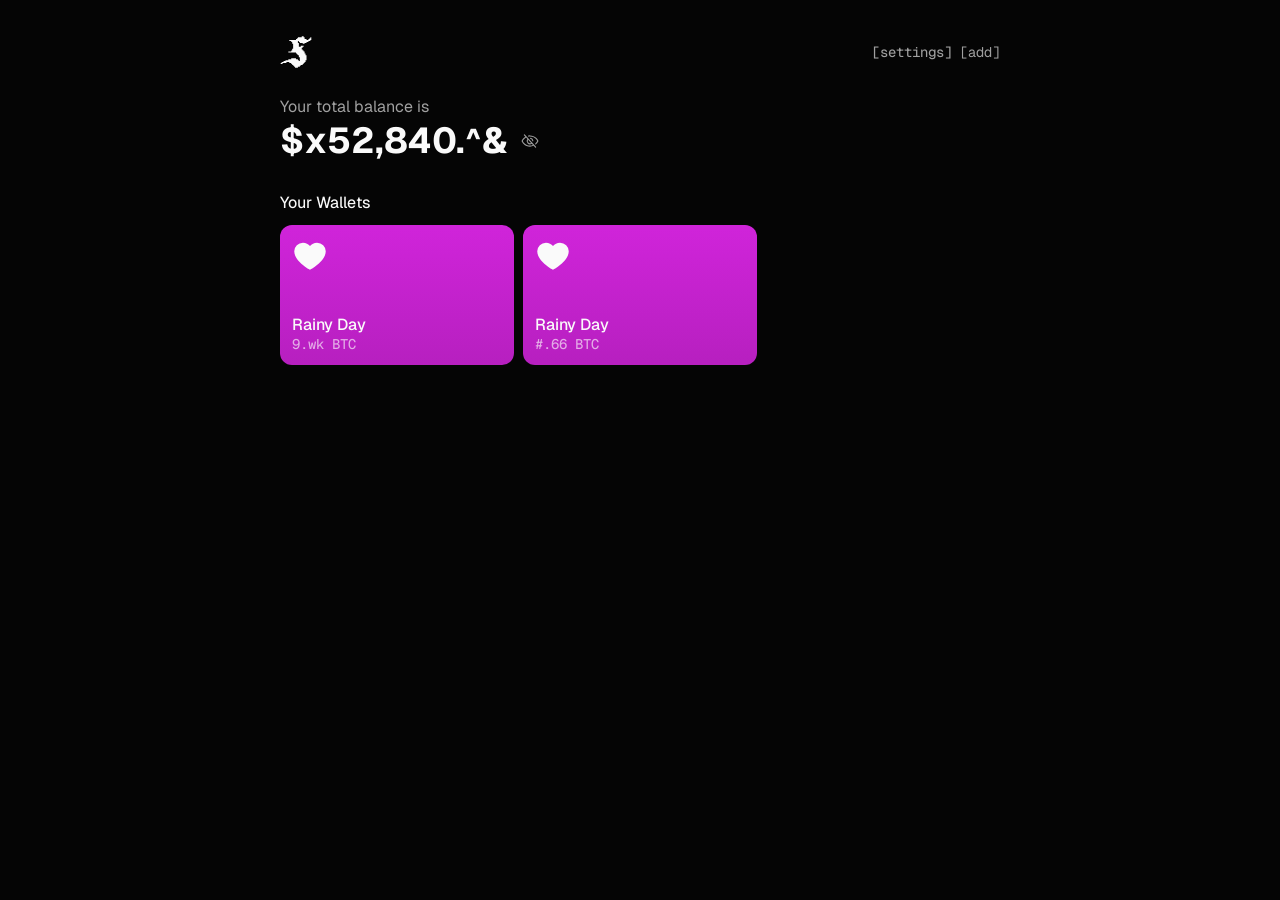
==== frontend/index.html @ d1ba746d "Frontend: home page (index.html) basic design" ====
<!DOCTYPE html>
<html lang="en">
<head>
    <meta charset="UTF-8">
    <meta name="viewport" content="width=device-width, initial-scale=1.0">
    <title>Fivepoint</title>

    <link rel="stylesheet" href="styles.css">
    <link rel="stylesheet" href="index-styles.css">

    <link rel="preconnect" href="https://fonts.googleapis.com">
    <link rel="preconnect" href="https://fonts.gstatic.com" crossorigin>
    <link href="https://fonts.googleapis.com/css2?family=Geist:wght@100..900&display=swap" rel="stylesheet">
</head>
<body class="body-flex">
    <nav class="home-nav">
        <div class="home-nav-logo">
            <svg xmlns="http://www.w3.org/2000/svg" id="uuid-81e49f8e-4a0e-4f10-a91b-55a2d78d498b" data-name="EMBLEM" viewBox="0 0 2160 2160">
                <polygon id="uuid-9ca9e395-d315-4ede-9289-37f5271fcaa0" data-name="EMBLEM" points="2048.7 79.01 2048.7 143.59 1984.12 143.59 1984.12 143.59 1984.12 143.59 1984.12 208.17 1919.54 208.17 1919.54 272.74 1854.97 272.74 1854.97 272.74 1790.39 272.74 1790.39 208.17 1725.81 208.17 1725.81 208.17 1661.24 208.17 1661.24 143.59 1661.24 79.01 1596.66 79.01 1596.66 14.43 1532.08 14.43 1467.5 14.43 1467.5 79.01 1402.93 79.01 1338.35 79.01 1338.35 79.01 1273.77 79.01 1273.77 79.01 1209.19 79.01 1209.19 143.59 1144.62 143.59 1144.62 208.17 1079.96 208.17 1079.96 208.17 1079.96 208.17 1079.96 272.74 1015.38 272.74 950.81 272.74 886.23 272.74 821.65 272.74 757.07 272.74 692.5 272.74 692.5 272.74 627.92 272.74 627.92 337.32 692.5 337.32 757.07 337.32 757.07 401.9 821.65 401.9 821.65 466.48 821.65 466.48 821.65 531.05 886.23 531.05 886.23 595.63 886.23 595.63 886.23 660.21 886.23 660.21 886.23 724.79 886.23 724.79 886.23 789.36 886.23 853.94 821.65 853.94 821.65 853.94 821.65 918.52 821.65 918.52 821.65 983.1 757.07 983.1 757.07 1047.67 692.5 1047.67 692.5 1047.67 627.92 1047.67 627.92 1047.67 563.34 1047.67 563.34 1112.33 627.92 1112.33 692.5 1112.33 757.07 1112.33 821.65 1112.33 886.23 1112.33 1015.38 1112.33 1079.96 1112.33 1079.96 1176.91 1079.96 1176.91 1144.62 1176.91 1144.62 1241.48 1209.19 1241.48 1209.19 1306.06 1273.77 1306.06 1273.77 1370.64 1273.77 1370.64 1273.77 1435.21 1338.35 1435.21 1338.35 1499.79 1338.35 1564.37 1338.35 1628.95 1338.35 1693.52 1273.77 1693.52 1273.77 1628.95 1209.19 1628.95 1209.19 1564.37 1144.62 1564.37 1144.62 1564.37 1079.96 1564.37 1079.96 1499.79 1015.38 1499.79 950.81 1499.79 886.23 1499.79 757.07 1499.79 757.07 1564.37 692.5 1564.37 692.5 1564.37 627.92 1564.37 627.92 1564.37 563.34 1564.37 563.34 1628.95 498.76 1628.95 434.19 1628.95 434.19 1628.95 369.61 1628.95 369.61 1628.95 369.61 1628.95 369.61 1693.52 305.03 1693.52 240.46 1693.52 240.46 1758.1 175.88 1758.1 175.88 1758.1 111.3 1758.1 111.3 1822.68 46.72 1822.68 46.72 1887.26 111.3 1887.26 175.88 1887.26 175.88 1822.68 240.46 1822.68 305.03 1822.68 369.61 1822.68 434.19 1822.68 434.19 1758.1 563.34 1758.1 627.92 1758.1 627.92 1822.68 692.5 1822.68 757.07 1822.68 757.07 1887.26 821.65 1887.26 821.65 1951.83 886.23 1951.83 886.23 2016.41 950.81 2016.41 950.81 2080.99 1015.38 2080.99 1015.38 2145.57 1079.96 2145.57 1144.62 2145.57 1209.19 2145.57 1209.19 2080.99 1273.77 2080.99 1273.77 2080.99 1338.35 2080.99 1338.35 2080.99 1338.35 2016.41 1402.93 2016.41 1402.93 1951.83 1467.5 1951.83 1532.08 1951.83 1532.08 1887.26 1596.66 1887.26 1596.66 1822.68 1661.24 1822.68 1661.24 1758.1 1725.81 1758.1 1725.81 1693.52 1725.81 1693.52 1725.81 1628.95 1790.39 1628.95 1790.39 1306.06 1725.81 1306.06 1725.81 1241.48 1725.81 1241.48 1725.81 1176.91 1725.81 1176.91 1661.24 1176.91 1661.24 1112.33 1661.24 1047.67 1596.66 1047.67 1596.66 983.1 1532.08 983.1 1532.08 918.52 1532.08 918.52 1467.5 918.52 1467.5 853.94 1467.5 789.36 1532.08 789.36 1532.08 724.79 1596.66 724.79 1596.66 660.21 1532.08 660.21 1467.5 660.21 1467.5 660.21 1402.93 660.21 1402.93 660.21 1402.93 724.79 1338.35 724.79 1338.35 724.79 1273.77 724.79 1273.77 660.21 1273.77 595.63 1273.77 466.48 1209.19 466.48 1209.19 401.9 1209.19 401.9 1209.19 337.32 1273.77 337.32 1273.77 401.9 1273.77 401.9 1273.77 401.9 1338.35 401.9 1338.35 466.48 1402.93 466.48 1467.5 466.48 1532.08 466.48 1532.08 531.05 1596.66 531.05 1661.24 531.05 1661.24 466.48 1725.81 466.48 1790.39 466.48 1790.39 401.9 1854.97 401.9 1854.97 401.9 1919.54 401.9 1919.54 401.9 1919.54 401.9 1919.54 337.32 1984.12 337.32 2048.7 337.32 2048.7 272.74 2113.28 272.74 2113.28 208.17 2113.28 208.17 2113.28 143.59 2113.28 143.59 2113.28 79.01 2048.7 79.01"/>
            </svg>
        </div>
        <div class="bracket-buttons">
            <a href="" style="color: var(--muted);">[settings]</a>
            <button style="color: var(--muted);">[add]</button>
        </div>
    </nav>

    <section class="total-balance unselectable">
        <p style="color: var(--muted);">Your total balance is</p>
        <div>
            <h1 style="font-size: 36px;" class="encrypt">$137,731.21</h1>
            <button id="toggle-encrypt">
                <svg xmlns="http://www.w3.org/2000/svg" width="32" height="32" fill="#0e0e0e" viewBox="0 0 256 256"><path d="M53.92,34.62A8,8,0,1,0,42.08,45.38L61.32,66.55C25,88.84,9.38,123.2,8.69,124.76a8,8,0,0,0,0,6.5c.35.79,8.82,19.57,27.65,38.4C61.43,194.74,93.12,208,128,208a127.11,127.11,0,0,0,52.07-10.83l22,24.21a8,8,0,1,0,11.84-10.76Zm47.33,75.84,41.67,45.85a32,32,0,0,1-41.67-45.85ZM128,192c-30.78,0-57.67-11.19-79.93-33.25A133.16,133.16,0,0,1,25,128c4.69-8.79,19.66-33.39,47.35-49.38l18,19.75a48,48,0,0,0,63.66,70l14.73,16.2A112,112,0,0,1,128,192Zm6-95.43a8,8,0,0,1,3-15.72,48.16,48.16,0,0,1,38.77,42.64,8,8,0,0,1-7.22,8.71,6.39,6.39,0,0,1-.75,0,8,8,0,0,1-8-7.26A32.09,32.09,0,0,0,134,96.57Zm113.28,34.69c-.42.94-10.55,23.37-33.36,43.8a8,8,0,1,1-10.67-11.92A132.77,132.77,0,0,0,231.05,128a133.15,133.15,0,0,0-23.12-30.77C185.67,75.19,158.78,64,128,64a118.37,118.37,0,0,0-19.36,1.57A8,8,0,1,1,106,49.79,134,134,0,0,1,128,48c34.88,0,66.57,13.26,91.66,38.35,18.83,18.83,27.3,37.62,27.65,38.41A8,8,0,0,1,247.31,131.26Z"></path></svg>
                <svg xmlns="http://www.w3.org/2000/svg" width="32" height="32" fill="#0e0e0e" viewBox="0 0 256 256"><path d="M247.31,124.76c-.35-.79-8.82-19.58-27.65-38.41C194.57,61.26,162.88,48,128,48S61.43,61.26,36.34,86.35C17.51,105.18,9,124,8.69,124.76a8,8,0,0,0,0,6.5c.35.79,8.82,19.57,27.65,38.4C61.43,194.74,93.12,208,128,208s66.57-13.26,91.66-38.34c18.83-18.83,27.3-37.61,27.65-38.4A8,8,0,0,0,247.31,124.76ZM128,192c-30.78,0-57.67-11.19-79.93-33.25A133.47,133.47,0,0,1,25,128,133.33,133.33,0,0,1,48.07,97.25C70.33,75.19,97.22,64,128,64s57.67,11.19,79.93,33.25A133.46,133.46,0,0,1,231.05,128C223.84,141.46,192.43,192,128,192Zm0-112a48,48,0,1,0,48,48A48.05,48.05,0,0,0,128,80Zm0,80a32,32,0,1,1,32-32A32,32,0,0,1,128,160Z"></path></svg>
            </button>
        </div>
    </section>

    <section class="wallets">
        <p class="unselectable" style="font-weight: 450;">Your Wallets</p>
        <p style="color: var(--muted); font-size: 14px; margin: 0 auto; padding: 24px 0; display: none;" class="monospace">You have no wallets connected yet.</p>
        <div class="wallets-container">

            <a href="wallet.html" class="wallet">
                <div class="wallet-icon">
                    <svg xmlns="http://www.w3.org/2000/svg" width="32" height="32" fill="#0e0e0e" viewBox="0 0 256 256"><path d="M240,102c0,70-103.79,126.66-108.21,129a8,8,0,0,1-7.58,0C119.79,228.66,16,172,16,102A62.07,62.07,0,0,1,78,40c20.65,0,38.73,8.88,50,23.89C139.27,48.88,157.35,40,178,40A62.07,62.07,0,0,1,240,102Z"></path></svg>
                </div>
                <div class="wallet-info">
                    <p style="font-weight: 500;">Rainy Day</p>
                    <p class="monospace" style="color: hsl(from var(--contrast) h s l / 0.64);"><span class="encrypt">0.12</span> BTC</p>
                </div>
            </a>
            <a href="wallet.html" class="wallet">
                <div class="wallet-icon">
                    <svg xmlns="http://www.w3.org/2000/svg" width="32" height="32" fill="#0e0e0e" viewBox="0 0 256 256"><path d="M240,102c0,70-103.79,126.66-108.21,129a8,8,0,0,1-7.58,0C119.79,228.66,16,172,16,102A62.07,62.07,0,0,1,78,40c20.65,0,38.73,8.88,50,23.89C139.27,48.88,157.35,40,178,40A62.07,62.07,0,0,1,240,102Z"></path></svg>
                </div>
                <div class="wallet-info">
                    <p style="font-weight: 500;">Rainy Day</p>
                    <p class="monospace" style="color: hsl(from var(--contrast) h s l / 0.64);"><span class="encrypt">0.12</span> BTC</p>
                </div>
            </a>
            

        </div>
    </section>

    <!-- Scramble text w/ hide button -->
    <script>
        const STATIC_CHARS = new Set(['$', ',', '.', ' ']);
        const SCRAMBLE_POOL = '0123456789&%^#@!kxzqw*';
        const ANIMATION_DURATION = 500; // ms

        let isEncrypted = true;

        function animate(el, encrypting = false) {
            const finalText = el.dataset.original || el.textContent;
            el.dataset.original = finalText;
            const steps = 20;
            const interval = ANIMATION_DURATION / steps;
            let frame = 0;

            const tick = setInterval(() => {
                frame++;
                const progress = frame / steps;
                const revealedUpTo = Math.floor(progress * finalText.length);
                let display = '';

                for (let i = 0; i < finalText.length; i++) {
                    const ch = finalText[i];
                    if (STATIC_CHARS.has(ch)) {
                        display += ch;
                    } else if (encrypting) {
                        display += i < revealedUpTo
                            ? SCRAMBLE_POOL[Math.floor(Math.random() * SCRAMBLE_POOL.length)]
                            : ch;
                    } else {
                        display += i < revealedUpTo
                            ? ch
                            : SCRAMBLE_POOL[Math.floor(Math.random() * SCRAMBLE_POOL.length)];
                    }
                }

                el.textContent = display;

                if (frame >= steps) {
                    clearInterval(tick);
                    el.textContent = encrypting
                        ? finalText.split('').map(ch => STATIC_CHARS.has(ch) ? ch : SCRAMBLE_POOL[Math.floor(Math.random() * SCRAMBLE_POOL.length)]).join('')
                        : finalText;
                }
            }, interval);
        }

        function encryptAll() {
            document.querySelectorAll('.encrypt').forEach(el => animate(el, true));
        }

        function decryptAll() {
            document.querySelectorAll('.encrypt').forEach(el => animate(el, false));
        }

        document.addEventListener('DOMContentLoaded', () => {
            document.getElementById('toggle-encrypt').addEventListener('click', () => {
                isEncrypted = !isEncrypted;
                isEncrypted ? encryptAll() : decryptAll();
            });

            // Instantly scramble on load, no animation
            document.querySelectorAll('.encrypt').forEach(el => {
                el.dataset.original = el.textContent;
                el.textContent = el.textContent.split('').map(ch =>
                    STATIC_CHARS.has(ch) ? ch : SCRAMBLE_POOL[Math.floor(Math.random() * SCRAMBLE_POOL.length)]
                ).join('');
            });
        });
    </script>

    <!-- Hide button toggle SVG -->
    <script>
        const btn = document.getElementById('toggle-encrypt');
        const [svgHide, svgShow] = btn.querySelectorAll('svg');

        svgShow.style.display = 'none';

        btn.addEventListener('click', () => {
            const isHidden = svgShow.style.display === 'none';
            svgHide.style.display = isHidden ? 'none' : '';
            svgShow.style.display = isHidden ? '' : 'none';
        });
    </script>

</body>
</html>
---- frontend/styles.css ----
*,
*::before,
*::after {
    box-sizing: border-box;
}

* {
    margin: 0;
    padding: 0;
}

body {
    font-family: 'Geist', sans-serif;
    background-color: var(--strong);
    color: var(--contrast);

    min-height: 100vh;
    min-height: 100dvh;
    display: flex;
    flex-direction: column;
    
    scroll-behavior: smooth;

    padding: 36px 0;
}

.body-flex {
    display: flex;
    flex-direction: column;
    gap: 28px;
}

/* ====================DECLARE==================== */

:root {
    --strong: #050505;
    --contrast: #FAFAFA;
    --muted: #A0A0A0;

    --green: #22C55E;
    --red: #EF4444;
    
    --sidepadding: clamp(1rem, 0.6429rem + 1.7857vw, 1.5rem);
    --lockedvw: 768px;
}

@font-face {
    font-family: 'Geist';
    src: url('assets/fonts/Geist[wght].woff2') format('woff2');
    font-weight: 100 900;
    font-style: normal;
    font-display: swap;
}

@font-face {
    font-family: 'Geist Mono';
    src: url('assets/fonts/GeistMono[wght].woff2') format('woff2');
    font-weight: 100 900;
    font-style: normal;
    font-display: swap;
}

/* ====================BASIC CALLING==================== */

a {
    font-family: inherit;
    font-weight: 450;
    text-decoration: none;
    color: inherit;

    &:active { scale: .99; }
}

a:focus-visible,
button:focus-visible {
    outline: 2px solid var(--muted);
    outline-offset: 3px;
}

input { all: unset; }
button { all: unset; cursor: pointer; text-align: center; &:active { scale: .99; } }

svg { fill: var(--contrast); margin: 0; padding: 0; box-sizing: border-box; height: fit-content; width: fit-content; }

.monospace { font-family: 'Geist Mono', monospace; font-size: 14px; }

hr {
    border: none;
    border-top: 1px solid hsl(from var(--muted) h s l / 0.25);
}

section, nav {
    width: 100%;
    max-width: var(--lockedvw);
    padding: 0 var(--sidepadding);
    margin: 0 auto;
}

.unselectable {
    -webkit-user-select: none;
    -ms-user-select: none;
    user-select: none;
}

.increase { color: var(--green); }
.decrease { color: var(--red); }
.neutral { color: var(--muted); }

/* ====================BUTTON STYLING==================== */

.full-rounded {
    padding: 7px 14px;
    border-radius: 50vw;

    background-color: var(--contrast);
    color: var(--strong);

    font-size: 15px;
    white-space: nowrap;

    display: grid;
    place-items: center;

    opacity: 1;
    transition: opacity .3s ease;

    &:hover { opacity: .84; }
    & svg { fill: var(--strong); width: 21px; }
}

.bracket-buttons {
    font-family: 'Geist Mono', monospace;
    font-size: 14px;

    -webkit-user-select: none;
    -ms-user-select: none;
    user-select: none;

    & a, button {
        transition: opacity .3s ease;
        &:hover { text-decoration: underline; opacity: .84; }
    }
}

.switcher {
    position: relative;
    display: inline-flex;
    align-items: center;

    background-color: hsl(from var(--contrast) h s l / 0.1);
    border-radius: 6px;

    padding: 4px;
}

.switcher-slider {
    position: absolute;
    top: 4px;
    left: 4px;

    height: calc(100% - 8px);

    background-color: var(--contrast);
    box-shadow: 1px 1px 8px var(--strong);
    border-radius: 6px;

    transition: transform 0.28s cubic-bezier(0.4, 0, 0.2, 1);

    pointer-events: none;
    z-index: 0;
}

.switcher-btn {
    position: relative;
    z-index: 1;

    background: transparent;
    color: var(--muted);

    padding: 5px 12px;

    font-size: 15px;
    font-weight: 500;

    cursor: pointer;
    transition: color 0.2s ease;
    white-space: nowrap;
}

.switcher-btn.active {
    color: var(--strong);
    font-weight: 500;
}

/* ====================BACK NAVIGATION==================== */

.back-navigation {
    margin-bottom: -8px;
}

.back-navigation button {
    & svg {
        width: 18px;
        fill: var(--muted);

        transition: fill .2s ease;
    }

    &:hover { & svg { fill: var(--contrast); } }
}
---- frontend/index-styles.css ----
/* ====================NAVIGATION==================== */

nav {
    width: 100%;
    max-width: var(--lockedvw);
    padding: 0 var(--sidepadding);
    margin: 0 auto;
}

.home-nav {
    display: flex;
    justify-content: space-between;
    align-items: center;
    gap: 24px;
}

.home-nav-logo {
    width: fit-content;
    height: fit-content;

    display: grid;
    place-items: center;

    & svg { fill: var(--contrast); width: 32px; }
}

/* ====================TOTAL BALANCE==================== */

.total-balance div {
    display: flex;
    align-items: center;
    gap: 8px;

    & button {
        width: fit-content;
        height: fit-content;
        padding: 5px;

        display: grid;
        place-items: center;

        transition: background-color .2s ease;
        background-color: transparent;
        border-radius: 3px;

        & svg { width: 18px; fill: var(--muted); }

        &:hover {
            background-color: hsl(from var(--contrast) h s l / 0.1);
        }
    }
}

/* ====================WALLETS==================== */

.wallets {
    display: flex;
    flex-direction: column;
    gap: 12px;
}

.wallets-container {
    width: 100%;
    display: grid;
    grid-template-columns: repeat(3, 1fr);
    gap: 9px;
}

@media (max-width: 706px) {
    .wallets-container {
        grid-template-columns: repeat(2, 1fr);
    }
}

@media (max-width: 468px) {
    .wallets-container {
        grid-template-columns: 1fr;
    }
}

.wallet {
    width: 100%;
    height: auto;
    aspect-ratio: 5 / 3;

    border-radius: 12px;
    padding: 12px;

    display: flex;
    flex-direction: column;
    justify-content: space-between;

    background: linear-gradient(180deg, rgba(208, 36, 218, 1) 0%, rgba(0, 0, 0, 0.12) 100%);
    background-color: #D024DA;

    transition: opacity .3s ease;
    &:hover { opacity: .84; }
}

.wallet-icon svg {
    width: 36px;
}

.wallet-info {
    display: flex;
    flex-direction: column;
}
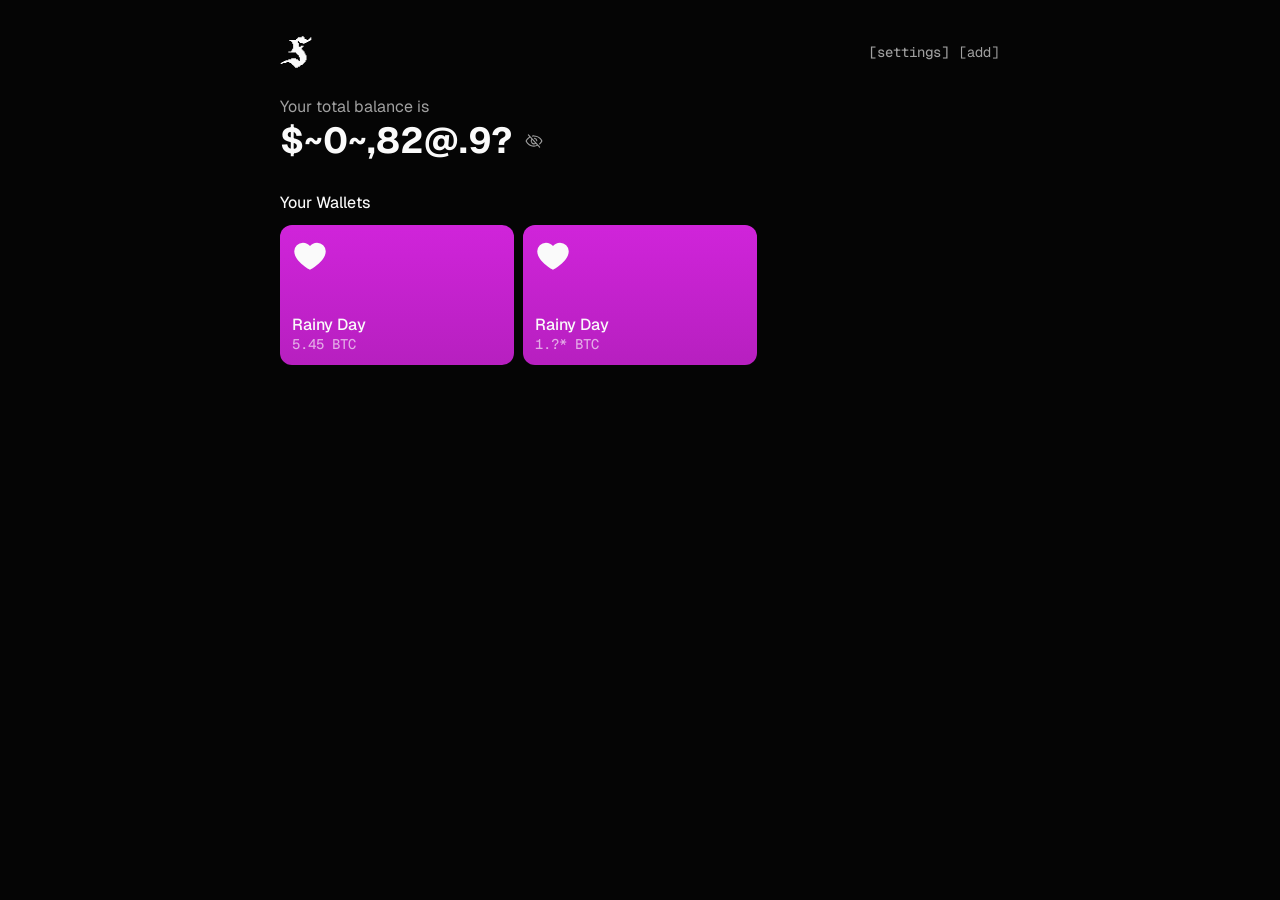
==== commit 716b4503: "Frontend: setup page started + slight improvements to design" ====
--- a/frontend/index.html
+++ b/frontend/index.html
@@ -20,8 +20,9 @@
             </svg>
         </div>
         <div class="bracket-buttons">
-            <a href="" style="color: var(--muted);">[settings]</a>
-            <button style="color: var(--muted);">[add]</button>
+            <a href="" class="neutral" style="display: none;">[setup security]</a>
+            <a href="" class="neutral">[settings]</a>
+            <button class="neutral">[add]</button>
         </div>
     </nav>
 
@@ -40,7 +41,6 @@
         <p class="unselectable" style="font-weight: 450;">Your Wallets</p>
         <p style="color: var(--muted); font-size: 14px; margin: 0 auto; padding: 24px 0; display: none;" class="monospace">You have no wallets connected yet.</p>
         <div class="wallets-container">
-
             <a href="wallet.html" class="wallet">
                 <div class="wallet-icon">
                     <svg xmlns="http://www.w3.org/2000/svg" width="32" height="32" fill="#0e0e0e" viewBox="0 0 256 256"><path d="M240,102c0,70-103.79,126.66-108.21,129a8,8,0,0,1-7.58,0C119.79,228.66,16,172,16,102A62.07,62.07,0,0,1,78,40c20.65,0,38.73,8.88,50,23.89C139.27,48.88,157.35,40,178,40A62.07,62.07,0,0,1,240,102Z"></path></svg>
@@ -59,18 +59,24 @@
                     <p class="monospace" style="color: hsl(from var(--contrast) h s l / 0.64);"><span class="encrypt">0.12</span> BTC</p>
                 </div>
             </a>
-            
-
         </div>
     </section>
 
     <!-- Scramble text w/ hide button -->
     <script>
         const STATIC_CHARS = new Set(['$', ',', '.', ' ']);
-        const SCRAMBLE_POOL = '0123456789&%^#@!kxzqw*';
+        const SYMBOLS = '&%^#@!*~|+=<>?kxzqw';
+        const DIGITS = '0123456789';
         const ANIMATION_DURATION = 500; // ms
 
         let isEncrypted = true;
+
+        function randomScrambleChar() {
+            // 2 in 3 chance of symbol, 1 in 3 chance of digit
+            return Math.random() < 0.7
+                ? SYMBOLS[Math.floor(Math.random() * SYMBOLS.length)]
+                : DIGITS[Math.floor(Math.random() * DIGITS.length)];
+        }
 
         function animate(el, encrypting = false) {
             const finalText = el.dataset.original || el.textContent;
@@ -91,12 +97,12 @@
                         display += ch;
                     } else if (encrypting) {
                         display += i < revealedUpTo
-                            ? SCRAMBLE_POOL[Math.floor(Math.random() * SCRAMBLE_POOL.length)]
+                            ? randomScrambleChar()
                             : ch;
                     } else {
                         display += i < revealedUpTo
                             ? ch
-                            : SCRAMBLE_POOL[Math.floor(Math.random() * SCRAMBLE_POOL.length)];
+                            : randomScrambleChar();
                     }
                 }
 
@@ -105,7 +111,7 @@
                 if (frame >= steps) {
                     clearInterval(tick);
                     el.textContent = encrypting
-                        ? finalText.split('').map(ch => STATIC_CHARS.has(ch) ? ch : SCRAMBLE_POOL[Math.floor(Math.random() * SCRAMBLE_POOL.length)]).join('')
+                        ? finalText.split('').map(ch => STATIC_CHARS.has(ch) ? ch : randomScrambleChar()).join('')
                         : finalText;
                 }
             }, interval);
@@ -129,7 +135,7 @@
             document.querySelectorAll('.encrypt').forEach(el => {
                 el.dataset.original = el.textContent;
                 el.textContent = el.textContent.split('').map(ch =>
-                    STATIC_CHARS.has(ch) ? ch : SCRAMBLE_POOL[Math.floor(Math.random() * SCRAMBLE_POOL.length)]
+                    STATIC_CHARS.has(ch) ? ch : randomScrambleChar()
                 ).join('');
             });
         });
--- a/frontend/styles.css
+++ b/frontend/styles.css
@@ -20,6 +20,8 @@
     flex-direction: column;
     
     scroll-behavior: smooth;
+    text-rendering: optimizeLegibility;
+    -webkit-font-smoothing: antialiased;
 
     padding: 36px 0;
 }
@@ -72,9 +74,10 @@
 }
 
 a:focus-visible,
-button:focus-visible {
-    outline: 2px solid var(--muted);
-    outline-offset: 3px;
+button:focus-visible,
+input:focus-visible {
+    outline: 2px solid var(--contrast);
+    outline-offset: 2px;
 }
 
 input { all: unset; }
@@ -128,6 +131,11 @@
     & svg { fill: var(--strong); width: 21px; }
 }
 
+@keyframes blink {
+    0%, 100% { opacity: 1; }
+    50% { opacity: 0; }
+}
+
 .bracket-buttons {
     font-family: 'Geist Mono', monospace;
     font-size: 14px;
@@ -137,8 +145,18 @@
     user-select: none;
 
     & a, button {
+        padding: 1px;
+        width: fit-content;
+
         transition: opacity .3s ease;
         &:hover { text-decoration: underline; opacity: .84; }
+
+        &:focus-visible {
+            outline: none;
+            background-color: var(--contrast);
+            color: var(--strong) !important;
+            animation: blink .08s steps(4, end) forwards;
+        }
     }
 }
 
@@ -194,10 +212,7 @@
 
 /* ====================BACK NAVIGATION==================== */
 
-.back-navigation {
-    margin-bottom: -8px;
-}
-
+.back-navigation { margin-bottom: -8px; }
 .back-navigation button {
     & svg {
         width: 18px;
--- a/frontend/index-styles.css
+++ b/frontend/index-styles.css
@@ -93,9 +93,11 @@
     background: linear-gradient(180deg, rgba(208, 36, 218, 1) 0%, rgba(0, 0, 0, 0.12) 100%);
     background-color: #D024DA;
 
-    transition: opacity .3s ease;
-    &:hover { opacity: .84; }
+    transition: opacity .5s ease;
 }
+
+.wallets-container:hover .wallet { opacity: 0.84; }
+.wallets-container .wallet:hover { opacity: 1; }
 
 .wallet-icon svg {
     width: 36px;
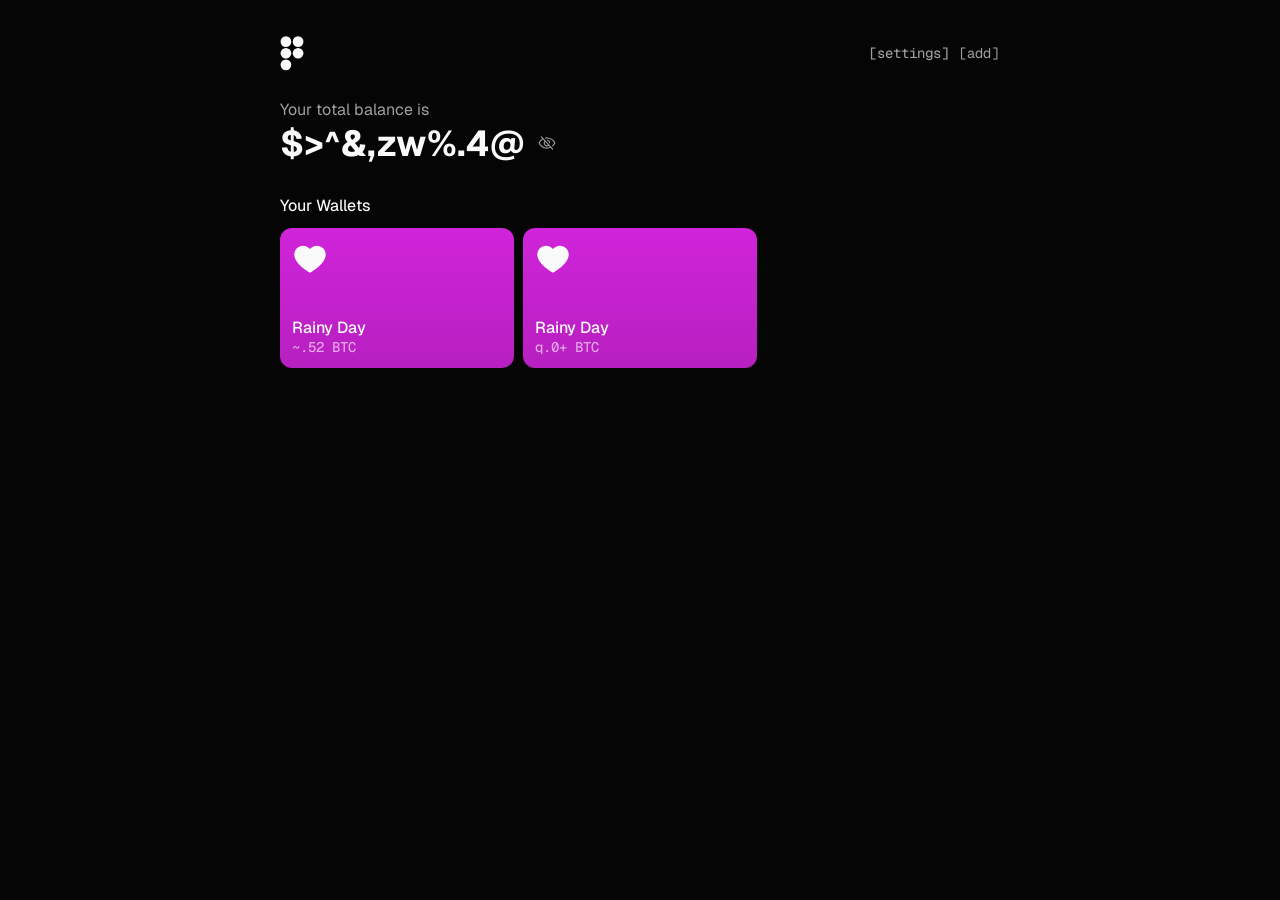
==== commit e602e138: "Frontend: updated logo w/ better one" ====
--- a/frontend/index.html
+++ b/frontend/index.html
@@ -15,14 +15,28 @@
 <body class="body-flex">
     <nav class="home-nav">
         <div class="home-nav-logo">
-            <svg xmlns="http://www.w3.org/2000/svg" id="uuid-81e49f8e-4a0e-4f10-a91b-55a2d78d498b" data-name="EMBLEM" viewBox="0 0 2160 2160">
-                <polygon id="uuid-9ca9e395-d315-4ede-9289-37f5271fcaa0" data-name="EMBLEM" points="2048.7 79.01 2048.7 143.59 1984.12 143.59 1984.12 143.59 1984.12 143.59 1984.12 208.17 1919.54 208.17 1919.54 272.74 1854.97 272.74 1854.97 272.74 1790.39 272.74 1790.39 208.17 1725.81 208.17 1725.81 208.17 1661.24 208.17 1661.24 143.59 1661.24 79.01 1596.66 79.01 1596.66 14.43 1532.08 14.43 1467.5 14.43 1467.5 79.01 1402.93 79.01 1338.35 79.01 1338.35 79.01 1273.77 79.01 1273.77 79.01 1209.19 79.01 1209.19 143.59 1144.62 143.59 1144.62 208.17 1079.96 208.17 1079.96 208.17 1079.96 208.17 1079.96 272.74 1015.38 272.74 950.81 272.74 886.23 272.74 821.65 272.74 757.07 272.74 692.5 272.74 692.5 272.74 627.92 272.74 627.92 337.32 692.5 337.32 757.07 337.32 757.07 401.9 821.65 401.9 821.65 466.48 821.65 466.48 821.65 531.05 886.23 531.05 886.23 595.63 886.23 595.63 886.23 660.21 886.23 660.21 886.23 724.79 886.23 724.79 886.23 789.36 886.23 853.94 821.65 853.94 821.65 853.94 821.65 918.52 821.65 918.52 821.65 983.1 757.07 983.1 757.07 1047.67 692.5 1047.67 692.5 1047.67 627.92 1047.67 627.92 1047.67 563.34 1047.67 563.34 1112.33 627.92 1112.33 692.5 1112.33 757.07 1112.33 821.65 1112.33 886.23 1112.33 1015.38 1112.33 1079.96 1112.33 1079.96 1176.91 1079.96 1176.91 1144.62 1176.91 1144.62 1241.48 1209.19 1241.48 1209.19 1306.06 1273.77 1306.06 1273.77 1370.64 1273.77 1370.64 1273.77 1435.21 1338.35 1435.21 1338.35 1499.79 1338.35 1564.37 1338.35 1628.95 1338.35 1693.52 1273.77 1693.52 1273.77 1628.95 1209.19 1628.95 1209.19 1564.37 1144.62 1564.37 1144.62 1564.37 1079.96 1564.37 1079.96 1499.79 1015.38 1499.79 950.81 1499.79 886.23 1499.79 757.07 1499.79 757.07 1564.37 692.5 1564.37 692.5 1564.37 627.92 1564.37 627.92 1564.37 563.34 1564.37 563.34 1628.95 498.76 1628.95 434.19 1628.95 434.19 1628.95 369.61 1628.95 369.61 1628.95 369.61 1628.95 369.61 1693.52 305.03 1693.52 240.46 1693.52 240.46 1758.1 175.88 1758.1 175.88 1758.1 111.3 1758.1 111.3 1822.68 46.72 1822.68 46.72 1887.26 111.3 1887.26 175.88 1887.26 175.88 1822.68 240.46 1822.68 305.03 1822.68 369.61 1822.68 434.19 1822.68 434.19 1758.1 563.34 1758.1 627.92 1758.1 627.92 1822.68 692.5 1822.68 757.07 1822.68 757.07 1887.26 821.65 1887.26 821.65 1951.83 886.23 1951.83 886.23 2016.41 950.81 2016.41 950.81 2080.99 1015.38 2080.99 1015.38 2145.57 1079.96 2145.57 1144.62 2145.57 1209.19 2145.57 1209.19 2080.99 1273.77 2080.99 1273.77 2080.99 1338.35 2080.99 1338.35 2080.99 1338.35 2016.41 1402.93 2016.41 1402.93 1951.83 1467.5 1951.83 1532.08 1951.83 1532.08 1887.26 1596.66 1887.26 1596.66 1822.68 1661.24 1822.68 1661.24 1758.1 1725.81 1758.1 1725.81 1693.52 1725.81 1693.52 1725.81 1628.95 1790.39 1628.95 1790.39 1306.06 1725.81 1306.06 1725.81 1241.48 1725.81 1241.48 1725.81 1176.91 1725.81 1176.91 1661.24 1176.91 1661.24 1112.33 1661.24 1047.67 1596.66 1047.67 1596.66 983.1 1532.08 983.1 1532.08 918.52 1532.08 918.52 1467.5 918.52 1467.5 853.94 1467.5 789.36 1532.08 789.36 1532.08 724.79 1596.66 724.79 1596.66 660.21 1532.08 660.21 1467.5 660.21 1467.5 660.21 1402.93 660.21 1402.93 660.21 1402.93 724.79 1338.35 724.79 1338.35 724.79 1273.77 724.79 1273.77 660.21 1273.77 595.63 1273.77 466.48 1209.19 466.48 1209.19 401.9 1209.19 401.9 1209.19 337.32 1273.77 337.32 1273.77 401.9 1273.77 401.9 1273.77 401.9 1338.35 401.9 1338.35 466.48 1402.93 466.48 1467.5 466.48 1532.08 466.48 1532.08 531.05 1596.66 531.05 1661.24 531.05 1661.24 466.48 1725.81 466.48 1790.39 466.48 1790.39 401.9 1854.97 401.9 1854.97 401.9 1919.54 401.9 1919.54 401.9 1919.54 401.9 1919.54 337.32 1984.12 337.32 2048.7 337.32 2048.7 272.74 2113.28 272.74 2113.28 208.17 2113.28 208.17 2113.28 143.59 2113.28 143.59 2113.28 79.01 2048.7 79.01"/>
+            <svg xmlns="http://www.w3.org/2000/svg" id="uuid-760ef131-dcbc-4769-bd9a-6b7b143c35c2" data-name="LOGO" viewBox="0 0 1502.09 2160">
+                <g id="uuid-019e4de7-e53f-4445-9336-372fd1e08f1c" data-name="EMBLEM">
+                    <g id="uuid-f4e6c858-0a8c-4e8c-bc08-421a40871544" data-name="BOTTOM">
+                    <circle id="uuid-07fe2c6e-21d2-4e41-b722-b0446ae77b77" data-name="&amp;lt;Ellipse&amp;gt;" cx="370.22" cy="1805.82" r="335.49"/>
+                    </g>
+                    <g id="uuid-db2dfab3-4245-47ae-b7f2-3e61df0c06da" data-name="MIDDLE">
+                    <circle cx="370.22" cy="1080" r="335.49"/>
+                    <circle cx="1131.87" cy="1080" r="335.49"/>
+                    </g>
+                    <g id="uuid-48cd0dd9-6ee0-499a-8d92-0afb2ea44e4f" data-name="TOP">
+                    <circle cx="370.22" cy="354.18" r="335.49"/>
+                    <circle cx="1131.87" cy="354.18" r="335.49"/>
+                    </g>
+                </g>
             </svg>
         </div>
         <div class="bracket-buttons">
             <a href="" class="neutral" style="display: none;">[setup security]</a>
             <a href="" class="neutral">[settings]</a>
             <button class="neutral">[add]</button>
+            <button class="neutral hidden">[add wallet]</button>
+            <button class="neutral hidden">[add contact]</button>
         </div>
     </nav>
 
--- a/frontend/styles.css
+++ b/frontend/styles.css
@@ -41,6 +41,11 @@
 
     --green: #22C55E;
     --red: #EF4444;
+
+    --wallet-magenta: #D024DA;
+    --wallet-lime: #3aa00a;
+    --wallet-orange: #e7610e;
+    --wallet-silver: #757473; 
     
     --sidepadding: clamp(1rem, 0.6429rem + 1.7857vw, 1.5rem);
     --lockedvw: 768px;
@@ -105,8 +110,10 @@
     user-select: none;
 }
 
-.increase { color: var(--green); }
-.decrease { color: var(--red); }
+.hidden { display: none; }
+
+.increase, .accept { color: var(--green); }
+.decrease, .decline { color: var(--red); }
 .neutral { color: var(--muted); }
 
 /* ====================BUTTON STYLING==================== */
@@ -210,12 +217,17 @@
     font-weight: 500;
 }
 
-/* ====================BACK NAVIGATION==================== */
-
-.back-navigation { margin-bottom: -8px; }
+/* ====================MISC==================== */
+
+.back-navigation { 
+    margin-bottom: -5px;
+
+    display: flex;
+    justify-content: space-between;
+}
 .back-navigation button {
     & svg {
-        width: 18px;
+        width: 20px;
         fill: var(--muted);
 
         transition: fill .2s ease;
--- a/frontend/index-styles.css
+++ b/frontend/index-styles.css
@@ -21,7 +21,7 @@
     display: grid;
     place-items: center;
 
-    & svg { fill: var(--contrast); width: 32px; }
+    & svg { fill: var(--contrast); width: 24px; }
 }
 
 /* ====================TOTAL BALANCE==================== */
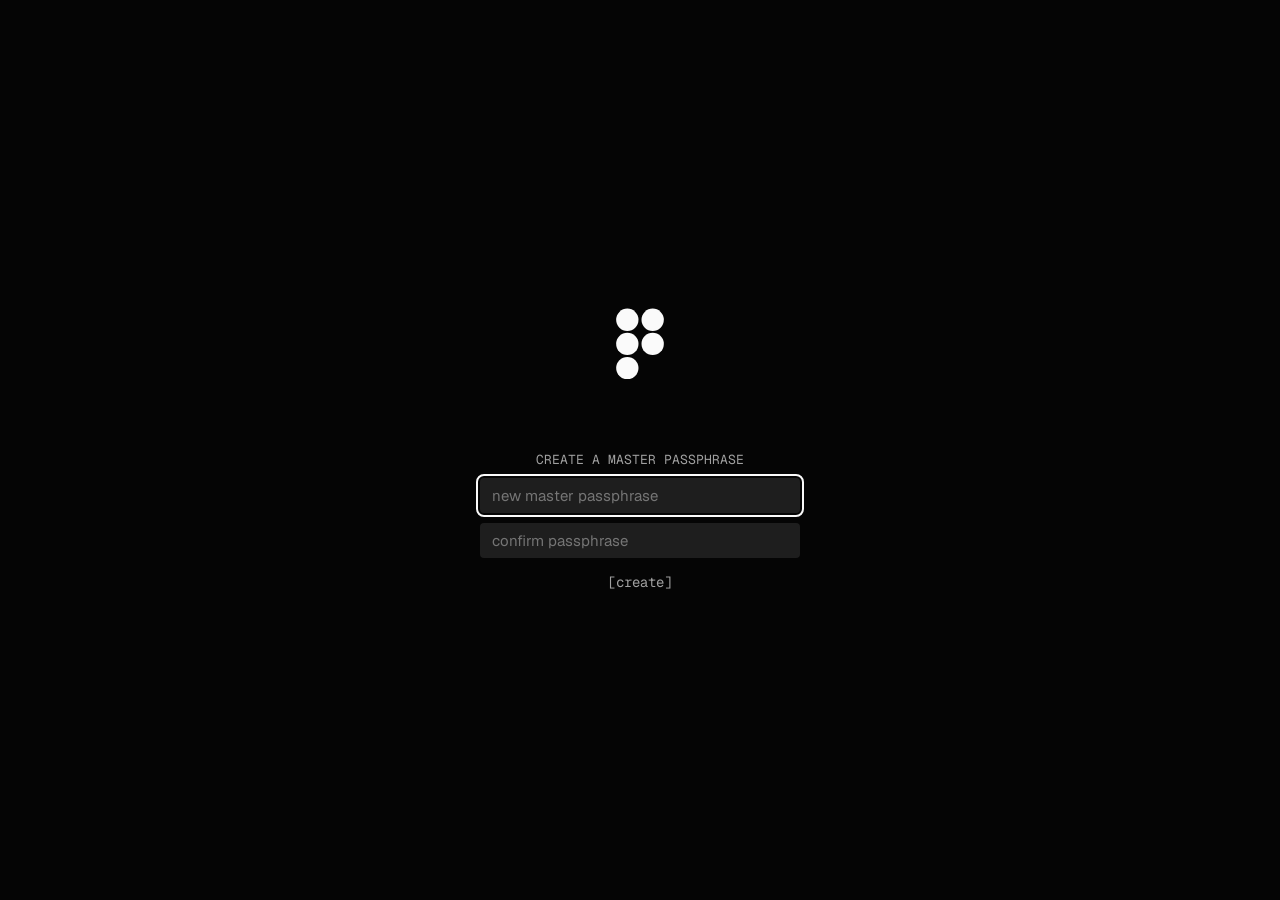
==== commit c25b8108: "Backend foundation: security core, multi-chain read, signing (Phases 0-3) Phase 0 — Frontend cleanup" ====
--- a/frontend/index.html
+++ b/frontend/index.html
@@ -5,26 +5,28 @@
     <meta name="viewport" content="width=device-width, initial-scale=1.0">
     <title>Fivepoint</title>
 
-    <link rel="stylesheet" href="styles.css">
-    <link rel="stylesheet" href="index-styles.css">
+    <link rel="stylesheet" href="css/base.css">
+    <link rel="stylesheet" href="css/home.css">
 
-    <link rel="preconnect" href="https://fonts.googleapis.com">
-    <link rel="preconnect" href="https://fonts.gstatic.com" crossorigin>
-    <link href="https://fonts.googleapis.com/css2?family=Geist:wght@100..900&display=swap" rel="stylesheet">
+    <script defer src="js/backend.js"></script>
+    <script defer src="js/icons.js"></script>
+    <script defer src="js/guard.js"></script>
+    <script defer src="js/scramble.js"></script>
+    <script defer src="js/home.js"></script>
 </head>
-<body class="body-flex">
+<body class="page-stack">
     <nav class="home-nav">
         <div class="home-nav-logo">
-            <svg xmlns="http://www.w3.org/2000/svg" id="uuid-760ef131-dcbc-4769-bd9a-6b7b143c35c2" data-name="LOGO" viewBox="0 0 1502.09 2160">
-                <g id="uuid-019e4de7-e53f-4445-9336-372fd1e08f1c" data-name="EMBLEM">
-                    <g id="uuid-f4e6c858-0a8c-4e8c-bc08-421a40871544" data-name="BOTTOM">
-                    <circle id="uuid-07fe2c6e-21d2-4e41-b722-b0446ae77b77" data-name="&amp;lt;Ellipse&amp;gt;" cx="370.22" cy="1805.82" r="335.49"/>
+            <svg xmlns="http://www.w3.org/2000/svg" data-name="LOGO" viewBox="0 0 1502.09 2160" aria-label="Fivepoint">
+                <g data-name="EMBLEM">
+                    <g data-name="BOTTOM">
+                    <circle cx="370.22" cy="1805.82" r="335.49"/>
                     </g>
-                    <g id="uuid-db2dfab3-4245-47ae-b7f2-3e61df0c06da" data-name="MIDDLE">
+                    <g data-name="MIDDLE">
                     <circle cx="370.22" cy="1080" r="335.49"/>
                     <circle cx="1131.87" cy="1080" r="335.49"/>
                     </g>
-                    <g id="uuid-48cd0dd9-6ee0-499a-8d92-0afb2ea44e4f" data-name="TOP">
+                    <g data-name="TOP">
                     <circle cx="370.22" cy="354.18" r="335.49"/>
                     <circle cx="1131.87" cy="354.18" r="335.49"/>
                     </g>
@@ -32,142 +34,27 @@
             </svg>
         </div>
         <div class="bracket-buttons">
-            <a href="" class="neutral" style="display: none;">[setup security]</a>
-            <a href="" class="neutral">[settings]</a>
-            <button class="neutral">[add]</button>
-            <button class="neutral hidden">[add wallet]</button>
-            <button class="neutral hidden">[add contact]</button>
+            <button type="button" class="text-muted hidden" id="securityBtn">[setup security]</button>
+            <button type="button" class="text-muted" id="settingsBtn">[settings]</button>
+            <button type="button" class="text-muted" id="addBtn">[add]</button>
         </div>
     </nav>
 
     <section class="total-balance unselectable">
-        <p style="color: var(--muted);">Your total balance is</p>
-        <div>
-            <h1 style="font-size: 36px;" class="encrypt">$137,731.21</h1>
-            <button id="toggle-encrypt">
-                <svg xmlns="http://www.w3.org/2000/svg" width="32" height="32" fill="#0e0e0e" viewBox="0 0 256 256"><path d="M53.92,34.62A8,8,0,1,0,42.08,45.38L61.32,66.55C25,88.84,9.38,123.2,8.69,124.76a8,8,0,0,0,0,6.5c.35.79,8.82,19.57,27.65,38.4C61.43,194.74,93.12,208,128,208a127.11,127.11,0,0,0,52.07-10.83l22,24.21a8,8,0,1,0,11.84-10.76Zm47.33,75.84,41.67,45.85a32,32,0,0,1-41.67-45.85ZM128,192c-30.78,0-57.67-11.19-79.93-33.25A133.16,133.16,0,0,1,25,128c4.69-8.79,19.66-33.39,47.35-49.38l18,19.75a48,48,0,0,0,63.66,70l14.73,16.2A112,112,0,0,1,128,192Zm6-95.43a8,8,0,0,1,3-15.72,48.16,48.16,0,0,1,38.77,42.64,8,8,0,0,1-7.22,8.71,6.39,6.39,0,0,1-.75,0,8,8,0,0,1-8-7.26A32.09,32.09,0,0,0,134,96.57Zm113.28,34.69c-.42.94-10.55,23.37-33.36,43.8a8,8,0,1,1-10.67-11.92A132.77,132.77,0,0,0,231.05,128a133.15,133.15,0,0,0-23.12-30.77C185.67,75.19,158.78,64,128,64a118.37,118.37,0,0,0-19.36,1.57A8,8,0,1,1,106,49.79,134,134,0,0,1,128,48c34.88,0,66.57,13.26,91.66,38.35,18.83,18.83,27.3,37.62,27.65,38.41A8,8,0,0,1,247.31,131.26Z"></path></svg>
-                <svg xmlns="http://www.w3.org/2000/svg" width="32" height="32" fill="#0e0e0e" viewBox="0 0 256 256"><path d="M247.31,124.76c-.35-.79-8.82-19.58-27.65-38.41C194.57,61.26,162.88,48,128,48S61.43,61.26,36.34,86.35C17.51,105.18,9,124,8.69,124.76a8,8,0,0,0,0,6.5c.35.79,8.82,19.57,27.65,38.4C61.43,194.74,93.12,208,128,208s66.57-13.26,91.66-38.34c18.83-18.83,27.3-37.61,27.65-38.4A8,8,0,0,0,247.31,124.76ZM128,192c-30.78,0-57.67-11.19-79.93-33.25A133.47,133.47,0,0,1,25,128,133.33,133.33,0,0,1,48.07,97.25C70.33,75.19,97.22,64,128,64s57.67,11.19,79.93,33.25A133.46,133.46,0,0,1,231.05,128C223.84,141.46,192.43,192,128,192Zm0-112a48,48,0,1,0,48,48A48.05,48.05,0,0,0,128,80Zm0,80a32,32,0,1,1,32-32A32,32,0,0,1,128,160Z"></path></svg>
+        <p class="text-muted">Your total balance is</p>
+        <div class="total-balance-row">
+            <h1 class="total-balance-amount" id="total-balance">—</h1>
+            <button id="toggle-encrypt" class="balance-toggle" type="button" aria-label="Toggle balance visibility">
+                <svg xmlns="http://www.w3.org/2000/svg" width="32" height="32" fill="#0e0e0e" viewBox="0 0 256 256" aria-hidden="true"><path d="M53.92,34.62A8,8,0,1,0,42.08,45.38L61.32,66.55C25,88.84,9.38,123.2,8.69,124.76a8,8,0,0,0,0,6.5c.35.79,8.82,19.57,27.65,38.4C61.43,194.74,93.12,208,128,208a127.11,127.11,0,0,0,52.07-10.83l22,24.21a8,8,0,1,0,11.84-10.76Zm47.33,75.84,41.67,45.85a32,32,0,0,1-41.67-45.85ZM128,192c-30.78,0-57.67-11.19-79.93-33.25A133.16,133.16,0,0,1,25,128c4.69-8.79,19.66-33.39,47.35-49.38l18,19.75a48,48,0,0,0,63.66,70l14.73,16.2A112,112,0,0,1,128,192Zm6-95.43a8,8,0,0,1,3-15.72,48.16,48.16,0,0,1,38.77,42.64,8,8,0,0,1-7.22,8.71,6.39,6.39,0,0,1-.75,0,8,8,0,0,1-8-7.26A32.09,32.09,0,0,0,134,96.57Zm113.28,34.69c-.42.94-10.55,23.37-33.36,43.8a8,8,0,1,1-10.67-11.92A132.77,132.77,0,0,0,231.05,128a133.15,133.15,0,0,0-23.12-30.77C185.67,75.19,158.78,64,128,64a118.37,118.37,0,0,0-19.36,1.57A8,8,0,1,1,106,49.79,134,134,0,0,1,128,48c34.88,0,66.57,13.26,91.66,38.35,18.83,18.83,27.3,37.62,27.65,38.41A8,8,0,0,1,247.31,131.26Z"></path></svg>
+                <svg xmlns="http://www.w3.org/2000/svg" width="32" height="32" fill="#0e0e0e" viewBox="0 0 256 256" aria-hidden="true"><path d="M247.31,124.76c-.35-.79-8.82-19.58-27.65-38.41C194.57,61.26,162.88,48,128,48S61.43,61.26,36.34,86.35C17.51,105.18,9,124,8.69,124.76a8,8,0,0,0,0,6.5c.35.79,8.82,19.57,27.65,38.4C61.43,194.74,93.12,208,128,208s66.57-13.26,91.66-38.34c18.83-18.83,27.3-37.61,27.65-38.4A8,8,0,0,0,247.31,124.76ZM128,192c-30.78,0-57.67-11.19-79.93-33.25A133.47,133.47,0,0,1,25,128,133.33,133.33,0,0,1,48.07,97.25C70.33,75.19,97.22,64,128,64s57.67,11.19,79.93,33.25A133.46,133.46,0,0,1,231.05,128C223.84,141.46,192.43,192,128,192Zm0-112a48,48,0,1,0,48,48A48.05,48.05,0,0,0,128,80Zm0,80a32,32,0,1,1,32-32A32,32,0,0,1,128,160Z"></path></svg>
             </button>
         </div>
     </section>
 
     <section class="wallets">
-        <p class="unselectable" style="font-weight: 450;">Your Wallets</p>
-        <p style="color: var(--muted); font-size: 14px; margin: 0 auto; padding: 24px 0; display: none;" class="monospace">You have no wallets connected yet.</p>
-        <div class="wallets-container">
-            <a href="wallet.html" class="wallet">
-                <div class="wallet-icon">
-                    <svg xmlns="http://www.w3.org/2000/svg" width="32" height="32" fill="#0e0e0e" viewBox="0 0 256 256"><path d="M240,102c0,70-103.79,126.66-108.21,129a8,8,0,0,1-7.58,0C119.79,228.66,16,172,16,102A62.07,62.07,0,0,1,78,40c20.65,0,38.73,8.88,50,23.89C139.27,48.88,157.35,40,178,40A62.07,62.07,0,0,1,240,102Z"></path></svg>
-                </div>
-                <div class="wallet-info">
-                    <p style="font-weight: 500;">Rainy Day</p>
-                    <p class="monospace" style="color: hsl(from var(--contrast) h s l / 0.64);"><span class="encrypt">0.12</span> BTC</p>
-                </div>
-            </a>
-            <a href="wallet.html" class="wallet">
-                <div class="wallet-icon">
-                    <svg xmlns="http://www.w3.org/2000/svg" width="32" height="32" fill="#0e0e0e" viewBox="0 0 256 256"><path d="M240,102c0,70-103.79,126.66-108.21,129a8,8,0,0,1-7.58,0C119.79,228.66,16,172,16,102A62.07,62.07,0,0,1,78,40c20.65,0,38.73,8.88,50,23.89C139.27,48.88,157.35,40,178,40A62.07,62.07,0,0,1,240,102Z"></path></svg>
-                </div>
-                <div class="wallet-info">
-                    <p style="font-weight: 500;">Rainy Day</p>
-                    <p class="monospace" style="color: hsl(from var(--contrast) h s l / 0.64);"><span class="encrypt">0.12</span> BTC</p>
-                </div>
-            </a>
-        </div>
+        <p class="wallets-title unselectable">Your Wallets</p>
+        <p class="wallets-empty monospace hidden">You have no wallets connected yet.</p>
+        <div class="wallet-grid" id="walletGrid"></div>
     </section>
-
-    <!-- Scramble text w/ hide button -->
-    <script>
-        const STATIC_CHARS = new Set(['$', ',', '.', ' ']);
-        const SYMBOLS = '&%^#@!*~|+=<>?kxzqw';
-        const DIGITS = '0123456789';
-        const ANIMATION_DURATION = 500; // ms
-
-        let isEncrypted = true;
-
-        function randomScrambleChar() {
-            // 2 in 3 chance of symbol, 1 in 3 chance of digit
-            return Math.random() < 0.7
-                ? SYMBOLS[Math.floor(Math.random() * SYMBOLS.length)]
-                : DIGITS[Math.floor(Math.random() * DIGITS.length)];
-        }
-
-        function animate(el, encrypting = false) {
-            const finalText = el.dataset.original || el.textContent;
-            el.dataset.original = finalText;
-            const steps = 20;
-            const interval = ANIMATION_DURATION / steps;
-            let frame = 0;
-
-            const tick = setInterval(() => {
-                frame++;
-                const progress = frame / steps;
-                const revealedUpTo = Math.floor(progress * finalText.length);
-                let display = '';
-
-                for (let i = 0; i < finalText.length; i++) {
-                    const ch = finalText[i];
-                    if (STATIC_CHARS.has(ch)) {
-                        display += ch;
-                    } else if (encrypting) {
-                        display += i < revealedUpTo
-                            ? randomScrambleChar()
-                            : ch;
-                    } else {
-                        display += i < revealedUpTo
-                            ? ch
-                            : randomScrambleChar();
-                    }
-                }
-
-                el.textContent = display;
-
-                if (frame >= steps) {
-                    clearInterval(tick);
-                    el.textContent = encrypting
-                        ? finalText.split('').map(ch => STATIC_CHARS.has(ch) ? ch : randomScrambleChar()).join('')
-                        : finalText;
-                }
-            }, interval);
-        }
-
-        function encryptAll() {
-            document.querySelectorAll('.encrypt').forEach(el => animate(el, true));
-        }
-
-        function decryptAll() {
-            document.querySelectorAll('.encrypt').forEach(el => animate(el, false));
-        }
-
-        document.addEventListener('DOMContentLoaded', () => {
-            document.getElementById('toggle-encrypt').addEventListener('click', () => {
-                isEncrypted = !isEncrypted;
-                isEncrypted ? encryptAll() : decryptAll();
-            });
-
-            // Instantly scramble on load, no animation
-            document.querySelectorAll('.encrypt').forEach(el => {
-                el.dataset.original = el.textContent;
-                el.textContent = el.textContent.split('').map(ch =>
-                    STATIC_CHARS.has(ch) ? ch : randomScrambleChar()
-                ).join('');
-            });
-        });
-    </script>
-
-    <!-- Hide button toggle SVG -->
-    <script>
-        const btn = document.getElementById('toggle-encrypt');
-        const [svgHide, svgShow] = btn.querySelectorAll('svg');
-
-        svgShow.style.display = 'none';
-
-        btn.addEventListener('click', () => {
-            const isHidden = svgShow.style.display === 'none';
-            svgHide.style.display = isHidden ? 'none' : '';
-            svgShow.style.display = isHidden ? '' : 'none';
-        });
-    </script>
-
 </body>
-</html>+</html>
--- a/frontend/css/base.css
+++ b/frontend/css/base.css
@@ -0,0 +1,266 @@
+/* ============================================================
+   Fivepoint — base stylesheet
+   Design tokens, resets, shared elements, and shared components.
+   Page-specific rules live in home.css / setup.css / wallet.css.
+   ============================================================ */
+
+/* ====================  DESIGN TOKENS  ==================== */
+
+:root {
+    /* Surfaces & text */
+    --strong: #050505;
+    --contrast: #FAFAFA;
+    --muted: #A0A0A0;
+
+    /* Value direction */
+    --green: #22C55E;
+    --red: #EF4444;
+
+    /* Wallet accent colors */
+    --wallet-magenta: #D024DA;
+    --wallet-lime: #3aa00a;
+    --wallet-orange: #e7610e;
+    --wallet-silver: #757473;
+
+    /* Layout */
+    --sidepadding: clamp(1rem, 0.6429rem + 1.7857vw, 1.5rem);
+    --lockedvw: 768px;
+}
+
+@font-face {
+    font-family: 'Geist';
+    src: url('../assets/fonts/Geist[wght].woff2') format('woff2');
+    font-weight: 100 900;
+    font-style: normal;
+    font-display: swap;
+}
+
+@font-face {
+    font-family: 'Geist Mono';
+    src: url('../assets/fonts/GeistMono[wght].woff2') format('woff2');
+    font-weight: 100 900;
+    font-style: normal;
+    font-display: swap;
+}
+
+/* ====================  RESET  ==================== */
+
+*,
+*::before,
+*::after {
+    box-sizing: border-box;
+}
+
+* {
+    margin: 0;
+    padding: 0;
+}
+
+/* ====================  BASE ELEMENTS  ==================== */
+
+body {
+    font-family: 'Geist', sans-serif;
+    background-color: var(--strong);
+    color: var(--contrast);
+
+    min-height: 100vh;
+    min-height: 100dvh;
+    display: flex;
+    flex-direction: column;
+
+    scroll-behavior: smooth;
+    text-rendering: optimizeLegibility;
+    -webkit-font-smoothing: antialiased;
+
+    padding: 36px 0;
+}
+
+a {
+    font-family: inherit;
+    font-weight: 450;
+    text-decoration: none;
+    color: inherit;
+
+    &:active { scale: .99; }
+}
+
+a:focus-visible,
+button:focus-visible,
+input:focus-visible {
+    outline: 2px solid var(--contrast);
+    outline-offset: 2px;
+}
+
+input { all: unset; }
+button { all: unset; cursor: pointer; text-align: center; &:active { scale: .99; } }
+
+svg { fill: var(--contrast); margin: 0; padding: 0; box-sizing: border-box; height: fit-content; width: fit-content; }
+
+hr {
+    border: none;
+    border-top: 1px solid hsl(from var(--muted) h s l / 0.25);
+}
+
+section, nav {
+    width: 100%;
+    max-width: var(--lockedvw);
+    padding: 0 var(--sidepadding);
+    margin: 0 auto;
+}
+
+/* ====================  LAYOUT HELPERS  ==================== */
+
+/* Vertical stack used by the home and wallet page bodies. */
+.page-stack {
+    display: flex;
+    flex-direction: column;
+    gap: 28px;
+}
+
+.unselectable {
+    -webkit-user-select: none;
+    -ms-user-select: none;
+    user-select: none;
+}
+
+.hidden { display: none !important; }
+
+/* ====================  TEXT UTILITIES  ==================== */
+
+.monospace { font-family: 'Geist Mono', monospace; font-size: 14px; }
+
+.text-muted { color: var(--muted); }
+
+/* Value direction (price / percentage changes) */
+.value-up   { color: var(--green); }
+.value-down { color: var(--red); }
+.value-flat { color: var(--muted); }
+
+/* Request action sentiment */
+.action-accept  { color: var(--green); }
+.action-decline { color: var(--red); }
+
+/* ====================  PILL BUTTON  ==================== */
+
+.full-rounded {
+    padding: 7px 14px;
+    border-radius: 50vw;
+
+    background-color: var(--contrast);
+    color: var(--strong);
+
+    font-size: 15px;
+    white-space: nowrap;
+
+    display: grid;
+    place-items: center;
+
+    opacity: 1;
+    transition: opacity .3s ease;
+
+    &:hover { opacity: .84; }
+    & svg { fill: var(--strong); width: 21px; }
+}
+
+/* ====================  BRACKET BUTTONS  ==================== */
+
+@keyframes blink {
+    0%, 100% { opacity: 1; }
+    50% { opacity: 0; }
+}
+
+.bracket-buttons {
+    font-family: 'Geist Mono', monospace;
+    font-size: 14px;
+
+    -webkit-user-select: none;
+    -ms-user-select: none;
+    user-select: none;
+
+    & a, button {
+        padding: 1px;
+        width: fit-content;
+
+        transition: opacity .3s ease;
+        &:hover { text-decoration: underline; opacity: .84; }
+
+        &:focus-visible {
+            outline: none;
+            background-color: var(--contrast);
+            color: var(--strong) !important;
+            animation: blink .08s steps(4, end) forwards;
+        }
+    }
+}
+
+/* ====================  SEGMENTED SWITCHER  ==================== */
+
+.switcher {
+    position: relative;
+    display: inline-flex;
+    align-items: center;
+
+    background-color: hsl(from var(--contrast) h s l / 0.1);
+    border-radius: 6px;
+
+    padding: 4px;
+}
+
+.switcher-slider {
+    position: absolute;
+    top: 4px;
+    left: 4px;
+
+    height: calc(100% - 8px);
+
+    background-color: var(--contrast);
+    box-shadow: 1px 1px 8px var(--strong);
+    border-radius: 6px;
+
+    transition: transform 0.28s cubic-bezier(0.4, 0, 0.2, 1);
+
+    pointer-events: none;
+    z-index: 0;
+}
+
+.switcher-btn {
+    position: relative;
+    z-index: 1;
+
+    background: transparent;
+    color: var(--muted);
+
+    padding: 5px 12px;
+
+    font-size: 15px;
+    font-weight: 500;
+
+    cursor: pointer;
+    transition: color 0.2s ease;
+    white-space: nowrap;
+}
+
+.switcher-btn.active {
+    color: var(--strong);
+    font-weight: 500;
+}
+
+/* ====================  BACK NAVIGATION  ==================== */
+
+.back-navigation {
+    margin-bottom: -5px;
+
+    display: flex;
+    justify-content: space-between;
+}
+
+.back-navigation button {
+    & svg {
+        width: 20px;
+        fill: var(--muted);
+
+        transition: fill .2s ease;
+    }
+
+    &:hover { & svg { fill: var(--contrast); } }
+}
--- a/frontend/css/home.css
+++ b/frontend/css/home.css
@@ -0,0 +1,136 @@
+/* ============================================================
+   Fivepoint — home page (index.html)
+   Top navigation, total balance, and the wallet grid.
+   ============================================================ */
+
+/* ====================  NAVIGATION  ==================== */
+
+.home-nav {
+    display: flex;
+    justify-content: space-between;
+    align-items: center;
+    gap: 24px;
+}
+
+.home-nav-logo {
+    width: fit-content;
+    height: fit-content;
+
+    display: grid;
+    place-items: center;
+
+    & svg { fill: var(--contrast); width: 24px; }
+}
+
+/* ====================  TOTAL BALANCE  ==================== */
+
+.total-balance-row {
+    display: flex;
+    align-items: center;
+    gap: 8px;
+}
+
+.total-balance-amount {
+    font-size: 36px;
+}
+
+.balance-toggle {
+    width: fit-content;
+    height: fit-content;
+    padding: 5px;
+
+    display: grid;
+    place-items: center;
+
+    transition: background-color .2s ease;
+    background-color: transparent;
+    border-radius: 3px;
+
+    & svg { width: 18px; fill: var(--muted); }
+
+    &:hover {
+        background-color: hsl(from var(--contrast) h s l / 0.1);
+    }
+}
+
+/* ====================  WALLET GRID  ==================== */
+
+.wallets {
+    display: flex;
+    flex-direction: column;
+    gap: 12px;
+}
+
+.wallets-title {
+    font-weight: 450;
+}
+
+.wallets-empty {
+    color: var(--muted);
+    font-size: 14px;
+    margin: 0 auto;
+    padding: 24px 0;
+}
+
+.wallet-grid {
+    width: 100%;
+    display: grid;
+    grid-template-columns: repeat(3, 1fr);
+    gap: 9px;
+}
+
+@media (max-width: 706px) {
+    .wallet-grid {
+        grid-template-columns: repeat(2, 1fr);
+    }
+}
+
+@media (max-width: 468px) {
+    .wallet-grid {
+        grid-template-columns: 1fr;
+    }
+}
+
+.wallet-tile {
+    width: 100%;
+    height: auto;
+    aspect-ratio: 5 / 3;
+
+    border-radius: 12px;
+    padding: 12px;
+
+    display: flex;
+    flex-direction: column;
+    justify-content: space-between;
+
+    /* Default accent; a .c-<color> modifier overrides it per wallet. */
+    background: linear-gradient(180deg, var(--wallet-magenta) 0%, rgba(0, 0, 0, 0.12) 100%);
+    background-color: var(--wallet-magenta);
+
+    transition: opacity .5s ease;
+}
+
+.wallet-tile.c-magenta { background: linear-gradient(180deg, var(--wallet-magenta) 0%, rgba(0, 0, 0, 0.12) 100%); background-color: var(--wallet-magenta); }
+.wallet-tile.c-lime    { background: linear-gradient(180deg, var(--wallet-lime) 0%, rgba(0, 0, 0, 0.12) 100%); background-color: var(--wallet-lime); }
+.wallet-tile.c-orange  { background: linear-gradient(180deg, var(--wallet-orange) 0%, rgba(0, 0, 0, 0.12) 100%); background-color: var(--wallet-orange); }
+.wallet-tile.c-silver  { background: linear-gradient(180deg, var(--wallet-silver) 0%, rgba(0, 0, 0, 0.12) 100%); background-color: var(--wallet-silver); }
+
+.wallet-grid:hover .wallet-tile { opacity: 0.84; }
+.wallet-grid .wallet-tile:hover { opacity: 1; }
+
+.wallet-tile-icon svg {
+    width: 36px;
+}
+
+.wallet-tile-info {
+    display: flex;
+    flex-direction: column;
+}
+
+.wallet-tile-name {
+    font-weight: 500;
+}
+
+.wallet-tile-balance {
+    color: hsl(from var(--contrast) h s l / 0.64);
+}
